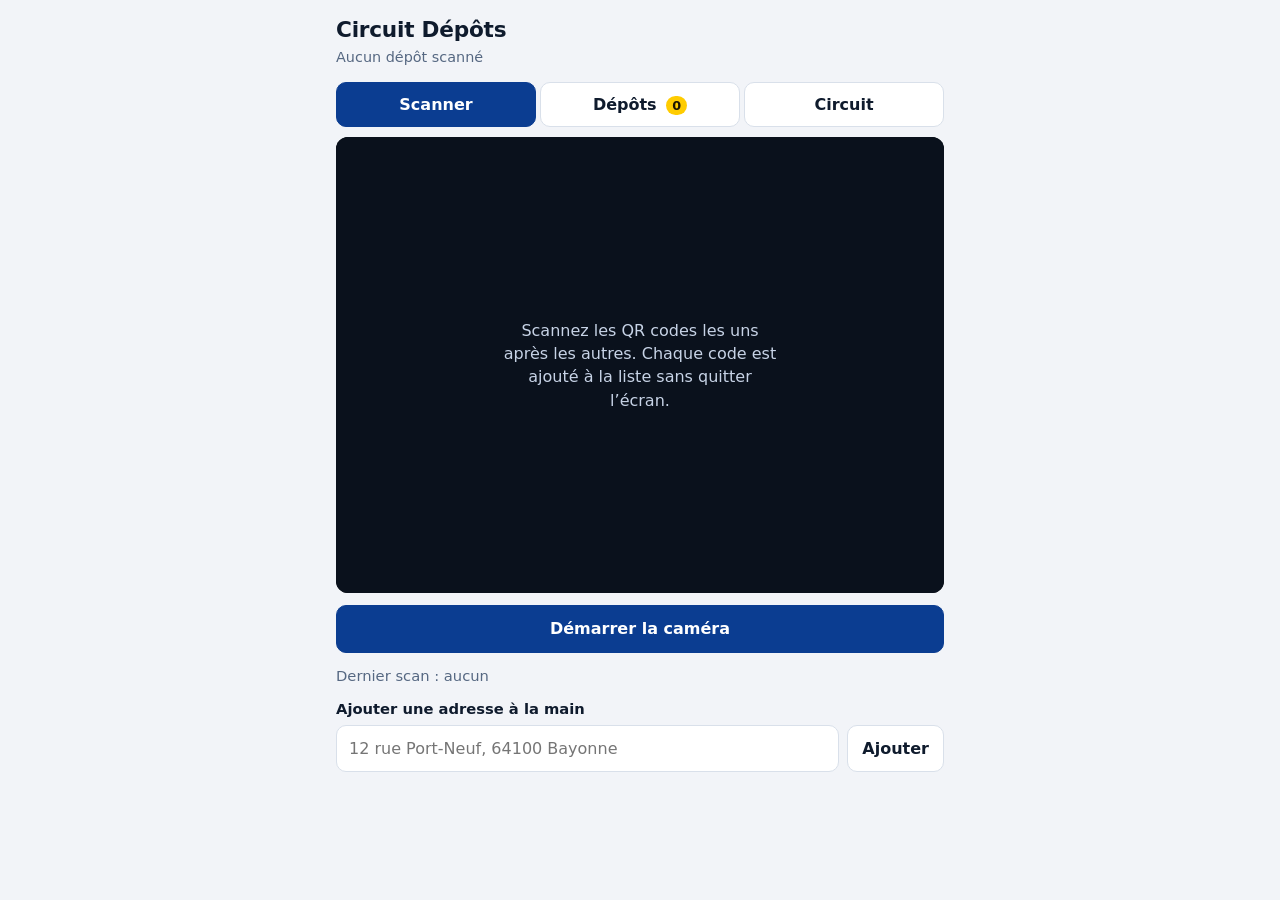
==== circuit-depots/index.html @ 3f1f6cf5 "Add files via upload" ====
<!doctype html>
<html lang="fr">
<head>
<meta charset="utf-8">
<meta name="viewport" content="width=device-width, initial-scale=1, viewport-fit=cover">
<meta name="theme-color" content="#0b3d91">
<meta name="color-scheme" content="light dark">
<meta name="apple-mobile-web-app-capable" content="yes">
<meta name="mobile-web-app-capable" content="yes">
<meta name="apple-mobile-web-app-title" content="Circuit Dépôts">
<link rel="manifest" href="manifest.webmanifest">
<link rel="icon" href="icon.svg" type="image/svg+xml">
<link rel="apple-touch-icon" href="icon-192.png">
<title>Circuit Dépôts</title>
<link rel="stylesheet" href="style.css">
</head>
<body>
<header class="top">
  <h1>Circuit Dépôts</h1>
  <p class="sub" id="summary">Aucun dépôt scanné</p>
</header>

<nav class="tabs" role="tablist" aria-label="Sections">
  <button role="tab" id="tab-scan" data-view="scan" aria-selected="true">Scanner</button>
  <button role="tab" id="tab-stops" data-view="stops" aria-selected="false">Dépôts <span class="count" id="count-stops">0</span></button>
  <button role="tab" id="tab-route" data-view="route" aria-selected="false">Circuit</button>
</nav>

<main>
  <section id="view-scan" aria-labelledby="tab-scan">
    <div class="camera" id="camera">
      <video id="video" playsinline muted></video>
      <div class="frame" id="frame" aria-hidden="true"><i></i><i></i><i></i><i></i></div>
      <div class="camera-idle" id="camera-idle">
        <p>Scannez les QR codes les uns après les autres. Chaque code est ajouté à la liste sans quitter l’écran.</p>
      </div>
    </div>
    <div class="row">
      <button class="btn primary grow" id="btn-scan">Démarrer la caméra</button>
      <button class="btn" id="btn-torch" hidden aria-pressed="false">Lampe</button>
    </div>
    <p class="last" id="last-scan" aria-live="polite">Dernier scan : aucun</p>

    <form class="add" id="form-add" autocomplete="off">
      <label for="in-address">Ajouter une adresse à la main</label>
      <div class="row">
        <input id="in-address" type="text" inputmode="text" placeholder="12 rue Port-Neuf, 64100 Bayonne" enterkeyhint="done">
        <button class="btn" type="submit">Ajouter</button>
      </div>
    </form>
  </section>

  <section id="view-stops" hidden aria-labelledby="tab-stops">
    <div class="banner" id="geo-banner" hidden></div>
    <ol class="stops" id="stops-list"></ol>
    <p class="empty" id="stops-empty">La liste est vide. Scannez un QR code pour commencer.</p>
    <div class="row">
      <button class="btn" id="btn-retry" hidden>Relancer la recherche d’adresses</button>
      <button class="btn danger" id="btn-clear" hidden>Tout effacer</button>
    </div>

    <details class="table">
      <summary>Table code → adresse <span id="table-count" class="muted"></span></summary>
      <p class="hint">Si vos QR codes contiennent un identifiant et non l’adresse, collez ici une ligne par dépôt : <code>code ; adresse</code></p>
      <textarea id="table-text" rows="5" placeholder="DEP-001 ; 12 rue Port-Neuf, 64100 Bayonne&#10;DEP-002 ; 3 avenue Foch, 64200 Biarritz"></textarea>
      <div class="row">
        <button class="btn" id="btn-table-save">Enregistrer la table</button>
        <label class="btn file">Importer un fichier<input id="file-table" type="file" accept=".csv,.txt,.tsv,text/csv,text/plain" hidden></label>
        <button class="btn" id="btn-table-clear">Vider</button>
      </div>
    </details>
  </section>

  <section id="view-route" hidden aria-labelledby="tab-route">
    <div class="panel">
      <div class="opt">
        <label for="opt-size">Dépôts par tronçon</label>
        <select id="opt-size">
          <option value="10" selected>10 (limite Google Maps)</option>
          <option value="8">8</option>
          <option value="6">6</option>
          <option value="4">4</option>
        </select>
      </div>
      <div class="opt">
        <label class="check"><input type="checkbox" id="opt-pos" checked> Partir de ma position</label>
      </div>
      <button class="btn primary wide" id="btn-compute">Calculer le circuit le plus rapide</button>
      <p class="hint" id="compute-note"></p>
    </div>

    <div class="banner" id="route-banner" hidden></div>
    <div id="route-out"></div>
  </section>
</main>

<div id="toast" role="status" aria-live="polite"></div>

<script src="jsQR.js"></script>
<script src="lib.js"></script>
<script src="app.js"></script>
</body>
</html>
---- circuit-depots/style.css ----
/* Disposition : une colonne mobile, onglets en haut, caméra pleine largeur. */
:root {
  --bg: #f2f4f8;
  --surface: #ffffff;
  --ink: #0f1b2d;
  --muted: #566882;
  --line: #d9e0ea;
  --accent: #0b3d91;
  --on-accent: #ffffff;
  --signal: #ffcc00;
  --on-signal: #1a1400;
  --ok: #12805c;
  --warn: #a35a00;
  --bad: #b42318;
  --radius: 12px;
  --font: ui-sans-serif, system-ui, -apple-system, "Segoe UI", Roboto, "Helvetica Neue", Arial, sans-serif;
  --mono: ui-monospace, "SF Mono", Menlo, Consolas, monospace;
  color-scheme: light;
}
@media (prefers-color-scheme: dark) {
  :root {
    --bg: #0b1420;
    --surface: #132033;
    --ink: #e8eef7;
    --muted: #9db0c9;
    --line: #243650;
    --accent: #8db8ff;
    --on-accent: #07162e;
    --signal: #ffd21f;
    --on-signal: #1a1400;
    --ok: #4cc79b;
    --warn: #f0b052;
    --bad: #ff8a7d;
    color-scheme: dark;
  }
}

* { box-sizing: border-box; }
html, body { margin: 0; }
body {
  background: var(--bg);
  color: var(--ink);
  font: 16px/1.45 var(--font);
  padding-top: env(safe-area-inset-top, 0px);
  padding-bottom: calc(24px + env(safe-area-inset-bottom, 0px));
  padding-left: max(16px, env(safe-area-inset-left, 0px));
  padding-right: max(16px, env(safe-area-inset-right, 0px));
  max-width: 640px;
  margin-inline: auto;
  -webkit-text-size-adjust: 100%;
}
[hidden] { display: none !important; }

.top { padding-block: 14px 8px; }
h1 { margin: 0; font-size: 1.35rem; letter-spacing: -0.01em; }
.sub { margin: 2px 0 0; color: var(--muted); font-size: 0.9rem; font-variant-numeric: tabular-nums; }

.tabs {
  position: sticky; top: env(safe-area-inset-top, 0px); z-index: 5;
  display: grid; grid-template-columns: repeat(3, 1fr); gap: 4px;
  background: var(--bg); padding-block: 6px 10px;
}
.tabs button {
  appearance: none; border: 1px solid var(--line); background: var(--surface); color: var(--ink);
  font: inherit; font-weight: 600; padding: 10px 6px; border-radius: 10px; min-height: 44px; cursor: pointer;
}
.tabs button[aria-selected="true"] { background: var(--accent); color: var(--on-accent); border-color: var(--accent); }
.count {
  display: inline-block; min-width: 1.6em; padding: 0 6px; margin-left: 4px; border-radius: 99px;
  background: var(--signal); color: var(--on-signal); font-size: 0.8rem; line-height: 1.5; font-variant-numeric: tabular-nums;
}

section { display: flex; flex-direction: column; gap: 12px; }
.row { display: flex; gap: 8px; flex-wrap: wrap; align-items: stretch; }
.grow { flex: 1 1 auto; }
.wide { width: 100%; }
.muted { color: var(--muted); font-weight: 400; }
.hint { margin: 0; color: var(--muted); font-size: 0.88rem; }
code { font-family: var(--mono); font-size: 0.9em; background: var(--bg); padding: 1px 5px; border-radius: 5px; }

.btn {
  appearance: none; border: 1px solid var(--line); background: var(--surface); color: var(--ink);
  font: inherit; font-weight: 600; padding: 11px 14px; min-height: 46px; border-radius: 10px; cursor: pointer;
  display: inline-flex; align-items: center; justify-content: center; text-align: center; text-decoration: none;
}
.btn:active { transform: translateY(1px); }
.btn:disabled { opacity: 0.55; cursor: default; }
.btn.primary { background: var(--accent); color: var(--on-accent); border-color: var(--accent); }
.btn.danger { color: var(--bad); }
.btn[aria-pressed="true"] { background: var(--signal); color: var(--on-signal); border-color: var(--signal); }
.btn.file { cursor: pointer; }
:focus-visible { outline: 3px solid var(--signal); outline-offset: 2px; }

/* Caméra */
.camera {
  position: relative; width: 100%; aspect-ratio: 4 / 3; max-height: 62vh;
  background: #05080d; border-radius: var(--radius); overflow: hidden;
}
.camera video { width: 100%; height: 100%; object-fit: cover; display: block; }
.camera-idle {
  position: absolute; inset: 0; display: grid; place-items: center; padding: 24px; text-align: center;
  color: #c7d3e6; background: #0a111c;
}
.camera-idle p { margin: 0; max-width: 28ch; }
.camera.live .camera-idle { display: none; }
.frame { position: absolute; inset: 14% 14%; pointer-events: none; transition: transform 0.15s ease; }
.camera:not(.live) .frame { display: none; }
.frame i { position: absolute; width: 26px; height: 26px; border: 4px solid var(--signal); }
.frame i:nth-child(1) { top: 0; left: 0; border-right: 0; border-bottom: 0; border-top-left-radius: 8px; }
.frame i:nth-child(2) { top: 0; right: 0; border-left: 0; border-bottom: 0; border-top-right-radius: 8px; }
.frame i:nth-child(3) { bottom: 0; left: 0; border-right: 0; border-top: 0; border-bottom-left-radius: 8px; }
.frame i:nth-child(4) { bottom: 0; right: 0; border-left: 0; border-top: 0; border-bottom-right-radius: 8px; }
.frame.hit { transform: scale(0.94); }
.frame.hit i { border-color: #38e0a0; }
.frame.miss i { border-color: #ff6b5e; }
.last { margin: 0; color: var(--muted); font-size: 0.92rem; min-height: 1.4em; }

.add label, .opt label { display: block; font-weight: 600; margin-bottom: 6px; font-size: 0.92rem; }
input[type="text"], select, textarea {
  font: inherit; color: var(--ink); background: var(--surface); border: 1px solid var(--line);
  border-radius: 10px; padding: 11px 12px; min-height: 46px; width: 100%; min-width: 0;
}
.add input { flex: 1 1 200px; }
textarea { font-family: var(--mono); font-size: 0.88rem; resize: vertical; }
.check { display: flex !important; align-items: center; gap: 10px; font-weight: 500 !important; min-height: 44px; }
.check input { width: 22px; height: 22px; accent-color: var(--accent); }

/* Liste des dépôts */
.stops, .legs { list-style: none; margin: 0; padding: 0; display: flex; flex-direction: column; gap: 8px; }
.stop {
  display: grid; grid-template-columns: 34px 1fr auto; gap: 10px; align-items: start;
  background: var(--surface); border: 1px solid var(--line); border-radius: var(--radius); padding: 10px 12px;
}
.stop .n {
  width: 30px; height: 30px; border-radius: 50%; display: grid; place-items: center;
  background: var(--accent); color: var(--on-accent); font-weight: 700; font-size: 0.85rem; font-variant-numeric: tabular-nums;
}
.stop.done { opacity: 0.55; }
.stop.done .n { background: var(--ok); color: #fff; }
.stop .addr { min-width: 0; overflow-wrap: anywhere; font-weight: 600; }
.stop .res { display: block; font-weight: 400; color: var(--muted); font-size: 0.85rem; }
.chip { display: inline-block; font-size: 0.75rem; font-weight: 700; padding: 1px 8px; border-radius: 99px; margin-top: 4px; }
.chip.ok { color: var(--ok); border: 1px solid var(--ok); }
.chip.pending { color: var(--warn); border: 1px solid var(--warn); }
.chip.error { color: var(--bad); border: 1px solid var(--bad); }
.stop .acts { display: flex; flex-direction: column; gap: 6px; }
.mini {
  appearance: none; border: 1px solid var(--line); background: transparent; color: var(--ink);
  font: inherit; font-size: 0.85rem; font-weight: 600; padding: 6px 10px; min-height: 36px; border-radius: 8px; cursor: pointer;
}
.mini.bad { color: var(--bad); }
.edit { grid-column: 2 / -1; display: flex; gap: 8px; flex-wrap: wrap; }
.edit input { flex: 1 1 180px; }
.empty { color: var(--muted); text-align: center; padding: 28px 8px; margin: 0; }

.table { background: var(--surface); border: 1px solid var(--line); border-radius: var(--radius); padding: 10px 12px; }
.table summary { cursor: pointer; font-weight: 600; min-height: 36px; display: flex; align-items: center; gap: 8px; }
.table[open] summary { margin-bottom: 8px; }
.table > * + * { margin-top: 10px; }

.panel { background: var(--surface); border: 1px solid var(--line); border-radius: var(--radius); padding: 14px; display: flex; flex-direction: column; gap: 12px; }
.banner { border-radius: var(--radius); padding: 10px 12px; font-size: 0.92rem; border: 1px solid var(--warn); color: var(--warn); background: var(--surface); }
.banner.info { border-color: var(--line); color: var(--muted); }

/* Circuit */
.total { display: flex; gap: 16px; flex-wrap: wrap; align-items: baseline; margin: 4px 0 0; font-variant-numeric: tabular-nums; }
.total strong { font-size: 1.6rem; letter-spacing: -0.02em; }
.leg { background: var(--surface); border: 1px solid var(--line); border-radius: var(--radius); padding: 12px; display: flex; flex-direction: column; gap: 10px; }
.leg h3 { margin: 0; font-size: 1rem; display: flex; justify-content: space-between; gap: 8px; flex-wrap: wrap; }
.leg h3 span { color: var(--muted); font-weight: 500; font-size: 0.9rem; font-variant-numeric: tabular-nums; }
.leg ol { margin: 0; padding-left: 0; list-style: none; display: flex; flex-direction: column; gap: 4px; font-size: 0.92rem; }
.leg li { display: grid; grid-template-columns: 2.2em 1fr; gap: 4px; min-width: 0; }
.leg li b { font-variant-numeric: tabular-nums; color: var(--muted); }
.leg li span { overflow-wrap: anywhere; }
.leg li.done span { text-decoration: line-through; color: var(--muted); }
.next {
  background: var(--signal); color: var(--on-signal); border-radius: var(--radius); padding: 14px;
  display: flex; flex-direction: column; gap: 10px;
}
.next h3 { margin: 0; font-size: 0.82rem; text-transform: uppercase; letter-spacing: 0.08em; }
.next .addr { font-size: 1.1rem; font-weight: 700; overflow-wrap: anywhere; }
.next .btn { background: rgba(255, 255, 255, 0.92); color: #101828; border-color: transparent; }
.next .btn.dark { background: #0f1b2d; color: #fff; }
.section-title { margin: 8px 0 0; font-size: 0.82rem; text-transform: uppercase; letter-spacing: 0.08em; color: var(--muted); }

#toast {
  position: fixed; left: 50%; transform: translateX(-50%);
  bottom: calc(18px + env(safe-area-inset-bottom, 0px));
  max-width: min(92vw, 520px); background: var(--ink); color: var(--bg);
  padding: 10px 16px; border-radius: 99px; font-size: 0.92rem; font-weight: 600;
  opacity: 0; pointer-events: none; transition: opacity 0.2s ease; z-index: 20; text-align: center;
}
#toast.show { opacity: 1; }

@media (prefers-reduced-motion: reduce) {
  * { transition: none !important; }
}
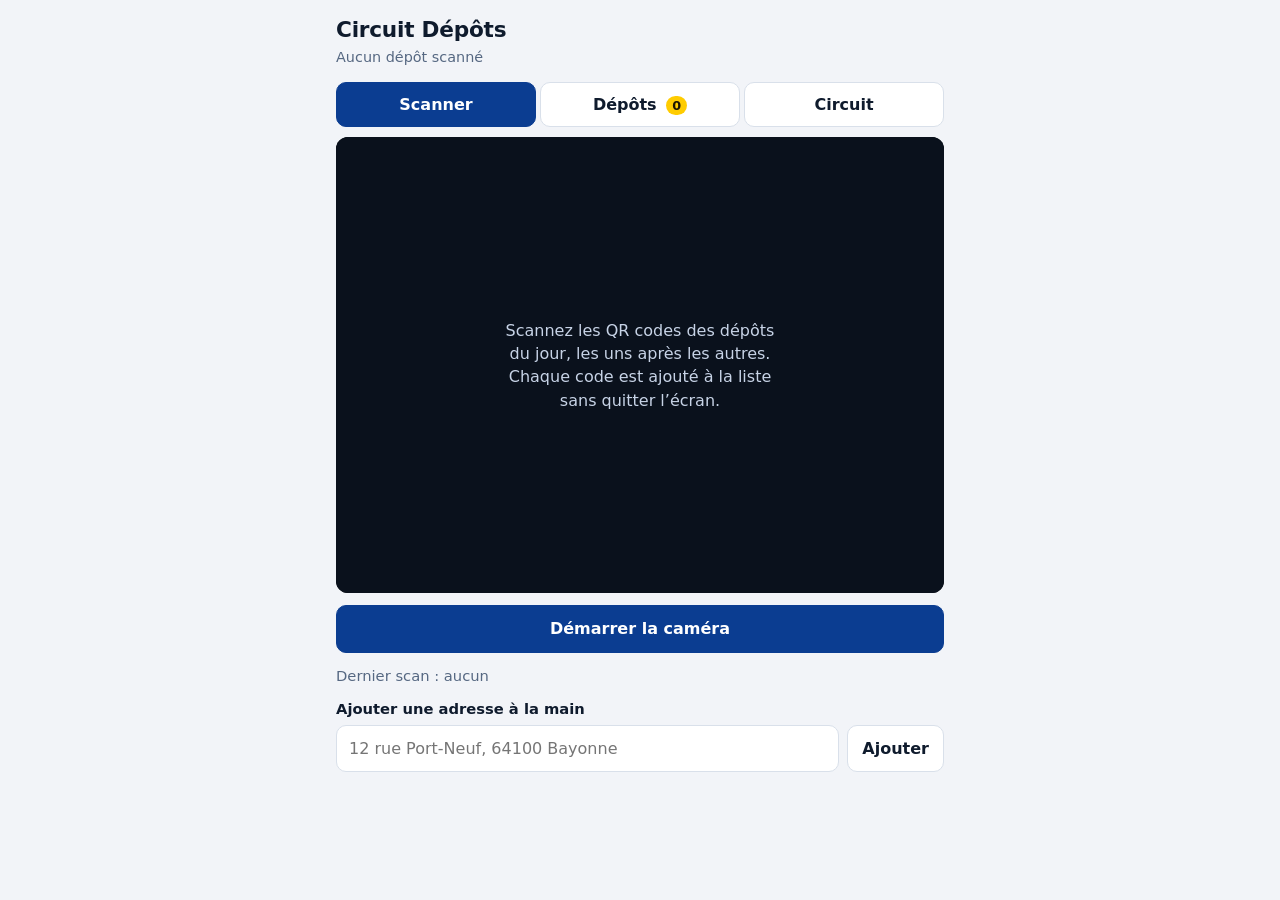
==== commit 93527cf3: "Circuit optimisé, mémoire des dépôts, Plus Codes, retrait de Waze - Calcul exact du meilleur ordre j" ====
--- a/circuit-depots/index.html
+++ b/circuit-depots/index.html
@@ -32,7 +32,7 @@
       <video id="video" playsinline muted></video>
       <div class="frame" id="frame" aria-hidden="true"><i></i><i></i><i></i><i></i></div>
       <div class="camera-idle" id="camera-idle">
-        <p>Scannez les QR codes les uns après les autres. Chaque code est ajouté à la liste sans quitter l’écran.</p>
+        <p>Scannez les QR codes des dépôts du jour, les uns après les autres. Chaque code est ajouté à la liste sans quitter l’écran.</p>
       </div>
     </div>
     <div class="row">
@@ -53,11 +53,22 @@
   <section id="view-stops" hidden aria-labelledby="tab-stops">
     <div class="banner" id="geo-banner" hidden></div>
     <ol class="stops" id="stops-list"></ol>
-    <p class="empty" id="stops-empty">La liste est vide. Scannez un QR code pour commencer.</p>
+    <p class="empty" id="stops-empty">La liste du jour est vide. Scannez un QR code pour commencer.</p>
+    <input id="file-table" type="file" accept=".csv,.txt,.tsv,text/csv,text/plain" hidden>
     <div class="row">
       <button class="btn" id="btn-retry" hidden>Relancer la recherche d’adresses</button>
-      <button class="btn danger" id="btn-clear" hidden>Tout effacer</button>
+      <button class="btn danger" id="btn-clear" hidden>Nouvelle tournée</button>
     </div>
+
+    <details class="table" id="memo-box">
+      <summary>Dépôts en mémoire</summary>
+      <p class="hint" id="memo-info"></p>
+      <p class="hint">Chaque dépôt scanné garde sa position, y compris vos corrections. Vous pouvez aussi importer d’un coup le fichier CSV exporté par le créateur de QR codes (noms et points GPS).</p>
+      <div class="row">
+        <label class="btn file" for="file-table">Importer le fichier des dépôts</label>
+        <button class="btn danger" id="btn-forget">Oublier les positions mémorisées</button>
+      </div>
+    </details>
 
     <details class="table">
       <summary>Table code → adresse <span id="table-count" class="muted"></span></summary>
@@ -65,7 +76,7 @@
       <textarea id="table-text" rows="5" placeholder="DEP-001 ; 12 rue Port-Neuf, 64100 Bayonne&#10;DEP-002 ; 3 avenue Foch, 64200 Biarritz"></textarea>
       <div class="row">
         <button class="btn" id="btn-table-save">Enregistrer la table</button>
-        <label class="btn file">Importer un fichier<input id="file-table" type="file" accept=".csv,.txt,.tsv,text/csv,text/plain" hidden></label>
+        <label class="btn file" for="file-table">Importer un fichier</label>
         <button class="btn" id="btn-table-clear">Vider</button>
       </div>
     </details>
@@ -84,6 +95,7 @@
       </div>
       <div class="opt">
         <label class="check"><input type="checkbox" id="opt-pos" checked> Partir de ma position</label>
+        <label class="check" id="opt-back-wrap"><input type="checkbox" id="opt-back"> Revenir à mon point de départ à la fin</label>
       </div>
       <button class="btn primary wide" id="btn-compute">Calculer le circuit le plus rapide</button>
       <p class="hint" id="compute-note"></p>
--- a/circuit-depots/style.css
+++ b/circuit-depots/style.css
@@ -162,7 +162,17 @@
 .banner { border-radius: var(--radius); padding: 10px 12px; font-size: 0.92rem; border: 1px solid var(--warn); color: var(--warn); background: var(--surface); }
 .banner.info { border-color: var(--line); color: var(--muted); }
 
+/* Correction d'un dépôt */
+.edit .fl { width: 100%; font-size: 0.85rem; font-weight: 600; margin-top: 4px; }
+.edit input { flex: 1 1 100%; }
+.edit .hint { width: 100%; }
+.stop .acts .mini { text-align: center; text-decoration: none; display: inline-flex; align-items: center; justify-content: center; }
+.check.off { opacity: 0.5; }
+
 /* Circuit */
+.plan { background: var(--surface); border: 1px solid var(--line); border-radius: var(--radius); overflow: hidden; }
+.plan canvas { display: block; width: 100%; }
+.next .res { display: block; font-size: 0.88rem; font-weight: 500; opacity: 0.8; }
 .total { display: flex; gap: 16px; flex-wrap: wrap; align-items: baseline; margin: 4px 0 0; font-variant-numeric: tabular-nums; }
 .total strong { font-size: 1.6rem; letter-spacing: -0.02em; }
 .leg { background: var(--surface); border: 1px solid var(--line); border-radius: var(--radius); padding: 12px; display: flex; flex-direction: column; gap: 10px; }
@@ -181,6 +191,7 @@
 .next .addr { font-size: 1.1rem; font-weight: 700; overflow-wrap: anywhere; }
 .next .btn { background: rgba(255, 255, 255, 0.92); color: #101828; border-color: transparent; }
 .next .btn.dark { background: #0f1b2d; color: #fff; }
+.next .btn { flex: 1 1 140px; }
 .section-title { margin: 8px 0 0; font-size: 0.82rem; text-transform: uppercase; letter-spacing: 0.08em; color: var(--muted); }
 
 #toast {
